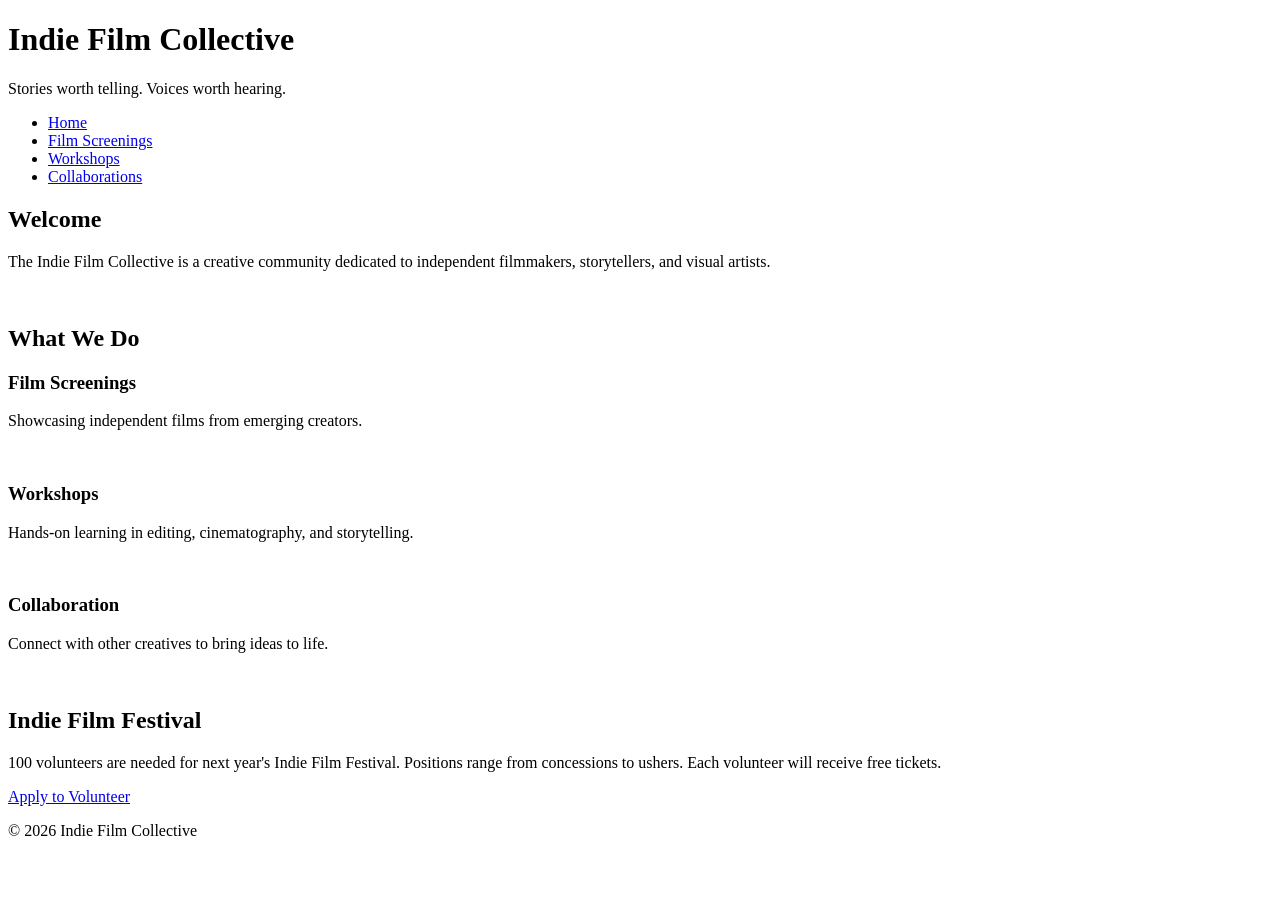
==== index.html @ 83cbfc4c "Create and modify new pages" ====
<!DOCTYPE html>
<html lang="en">
<head>
    <meta charset="UTF-8">
    <meta name="viewport" content="width=device-width, initial-scale=1.0">
    <title>Indie Film Collective</title>
    <link rel="stylesheet" href="styles.css">
</head>

<body>
<header>
    <h1>Indie Film Collective</h1>
    <p>Stories worth telling. Voices worth hearing.</p>
</header>
<nav>
    <ul>
        <li><a href="index.html">Home</a></li>
        <li><a href="screenings.html">Film Screenings</a></li>
        <li><a href="workshops.html">Workshops</a></li>
        <li><a href="collaborations.html">Collaborations</a></li>
    </ul>
</nav>
<main>
    <!-- This section stays on the homepage -->
    <section>
        <h2>Welcome</h2>
        <p>The Indie Film Collective is a creative community dedicated to independent filmmakers, storytellers, and visual artists.</p>
        <img src="images/filmmaker.jpg" width="500" alt="">
    </section>
    <section> <!-- This section can be deleted from the homepage. It will not be copied to a new page -->
        <h2>What We Do</h2>
        <div class="card-row">
            <!-- Transfer this section the the new screenings page -->
            <section id="screenings">
                <h3>Film Screenings</h3>
                <p>Showcasing independent films from emerging creators.</p>
                <img src="images/screenings.jpg" width="500" alt="">
            </section>
            <!-- Transfer this section the the new workshops page -->
            <section id="workshops">
                <h3>Workshops</h3>
                <p>Hands-on learning in editing, cinematography, and storytelling.</p>
                <img src="images/workshops.jpg" width="500" alt="">
            </section>            
            <!-- Transfer this section the the new collaborations page -->
            <section id="collaborations">
                <h3>Collaboration</h3>
                <p>Connect with other creatives to bring ideas to life.</p>
                <img src="images/collaboration.jpg" width="500" alt="">
            </section>
        </div>
    </section>
</main>
<aside>
    <h2>Indie Film Festival</h2>
    <p>100 volunteers are needed for next year's Indie Film Festival. Positions range from concessions to ushers. Each volunteer will receive free tickets.</p>
    <a href="#">Apply to Volunteer</a>
</aside>
<footer>
    <p>&copy; 2026 Indie Film Collective</p>
</footer>
</body>
</html>
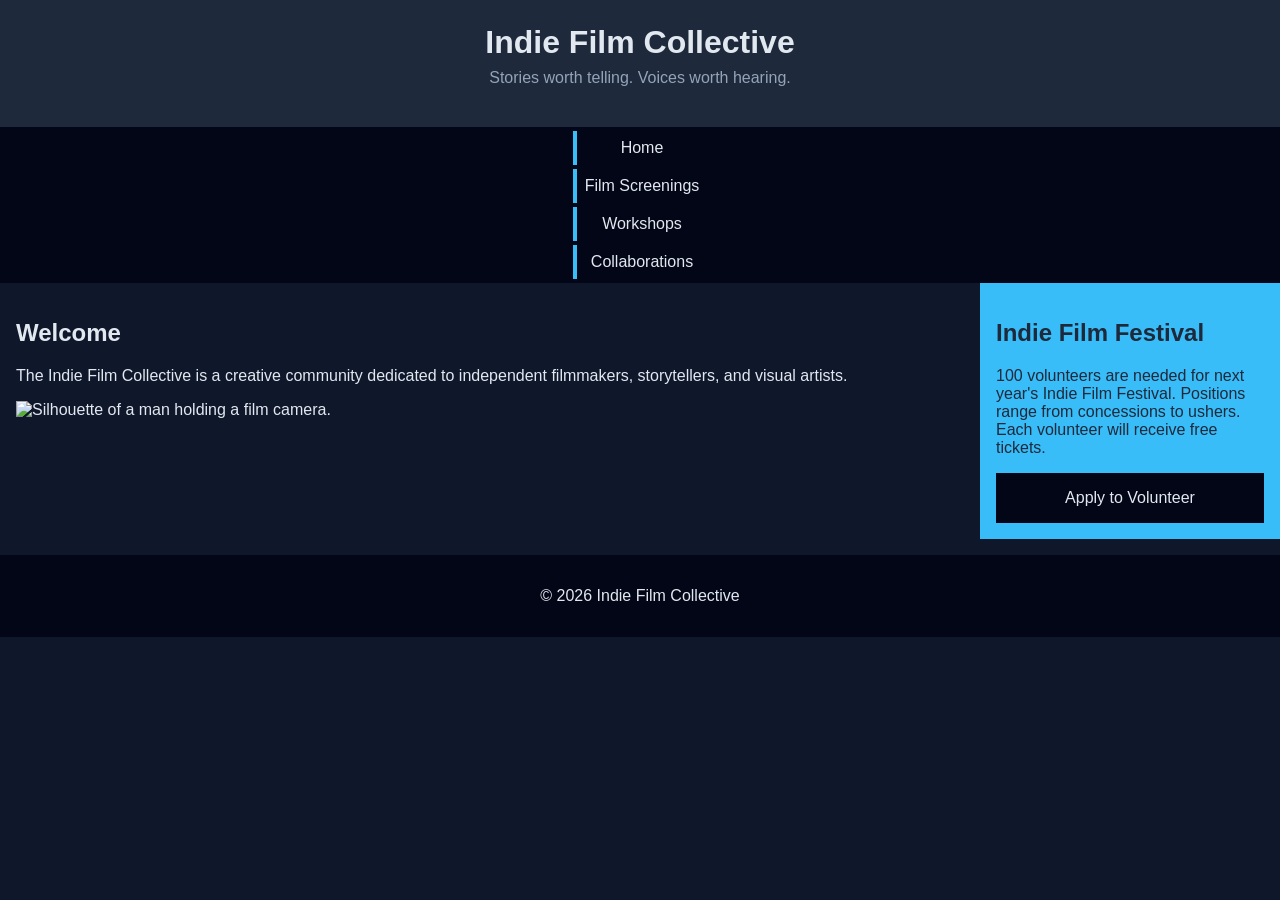
==== commit 60622ba1: "CSS formatting and additional content added" ====
--- a/index.html
+++ b/index.html
@@ -21,34 +21,10 @@
     </ul>
 </nav>
 <main>
-    <!-- This section stays on the homepage -->
     <section>
         <h2>Welcome</h2>
         <p>The Indie Film Collective is a creative community dedicated to independent filmmakers, storytellers, and visual artists.</p>
-        <img src="images/filmmaker.jpg" width="500" alt="">
-    </section>
-    <section> <!-- This section can be deleted from the homepage. It will not be copied to a new page -->
-        <h2>What We Do</h2>
-        <div class="card-row">
-            <!-- Transfer this section the the new screenings page -->
-            <section id="screenings">
-                <h3>Film Screenings</h3>
-                <p>Showcasing independent films from emerging creators.</p>
-                <img src="images/screenings.jpg" width="500" alt="">
-            </section>
-            <!-- Transfer this section the the new workshops page -->
-            <section id="workshops">
-                <h3>Workshops</h3>
-                <p>Hands-on learning in editing, cinematography, and storytelling.</p>
-                <img src="images/workshops.jpg" width="500" alt="">
-            </section>            
-            <!-- Transfer this section the the new collaborations page -->
-            <section id="collaborations">
-                <h3>Collaboration</h3>
-                <p>Connect with other creatives to bring ideas to life.</p>
-                <img src="images/collaboration.jpg" width="500" alt="">
-            </section>
-        </div>
+        <img src="images/filmmaker.jpg" width="500" alt="Silhouette of a man holding a film camera.">
     </section>
 </main>
 <aside>
--- a/styles.css
+++ b/styles.css
@@ -0,0 +1,133 @@
+/* CSS by Christina Carrasquilla, iteration by Molly Rieker*/
+
+/* ===== Color Palette ===== 
+
+    backgound: #0f172a;
+    nav-footer: #020617;
+    card: #1e293b;
+    text-main: #e2e8f0;
+    text-muted: #94a3b8;
+    accent: #38bdf8;
+}
+*/
+
+/* ===== GLOBAL (Base) Styles ===== */
+body {
+    font-family: Helvetica, Arial, sans-serif;
+    margin: 0;
+    background-color: #0f172a;
+    color: #e2e8f0;
+    min-width:500px;
+    display:grid;
+    grid-template-columns:1fr;
+}
+
+header {
+    background-color: #1e293b;
+    text-align: center;
+    padding: 1.5rem;
+}
+
+header h1 {
+    margin: 0;
+}
+
+header p {
+    margin-top: 0.5rem;
+    color: #94a3b8;
+}
+
+nav {
+    background-color: #020617;
+}
+
+nav ul {
+    list-style: none;
+    margin: 0;
+    padding: 0;
+}
+
+nav a {
+    color: #e2e8f0;
+    text-decoration: none;
+    padding: 0.5rem;
+    display: block;
+    border-left: 4px solid #38bdf8;
+    margin: .25rem;
+}
+
+nav a:hover {
+    background-color: #334155;
+}
+
+main {
+    padding: 1rem;
+}
+
+img {
+    width:100%;
+}
+
+#screenings, #workshops, #collaborations {
+    background-color: #1e293b;
+    padding: 1rem;
+    padding: 1rem;
+    border-left: 4px solid #38bdf8;
+}
+
+aside {
+    background-color: #38bdf8;
+    color: #1e293b;
+    padding: 1rem;
+    padding: 1rem;
+}
+
+a {
+    display:block;
+    background-color:#020617;
+    color:#e2e8f0;
+    padding:1rem 2rem;
+    text-decoration:none;
+    text-align:center;
+}
+a:hover {
+    color:#020617;
+    background-color:#e2e8f0;
+}
+
+footer {
+    background-color: #020617;
+    text-align: center;
+    padding: 1rem;
+    margin-top: 1rem;
+}
+
+/* ===== Media Query (Medium) ===== */
+/* write a media query for a screen with at least 800px */
+/* change the body's grid template to 1fr 300px */
+/* target the header, nav, and footer and style their grid-column to 1/-1 */
+/* target the nav and display it flex, spaceed around */
+/* target the .card-row to display flex */
+/* target the sections in .card-row witha width for 30% */
+@media screen and (min-width: 800px){
+    body {
+        grid-template-columns: 1fr 300px;
+    }
+
+    header, nav, footer {
+        grid-column: 1/-1;
+    }
+
+    nav {
+        display: flex;
+        justify-content: space-around;
+    }
+
+    .card-row {
+        display: flex;
+    }
+
+    .card-row > section {
+        width: 30%;
+    }
+}
